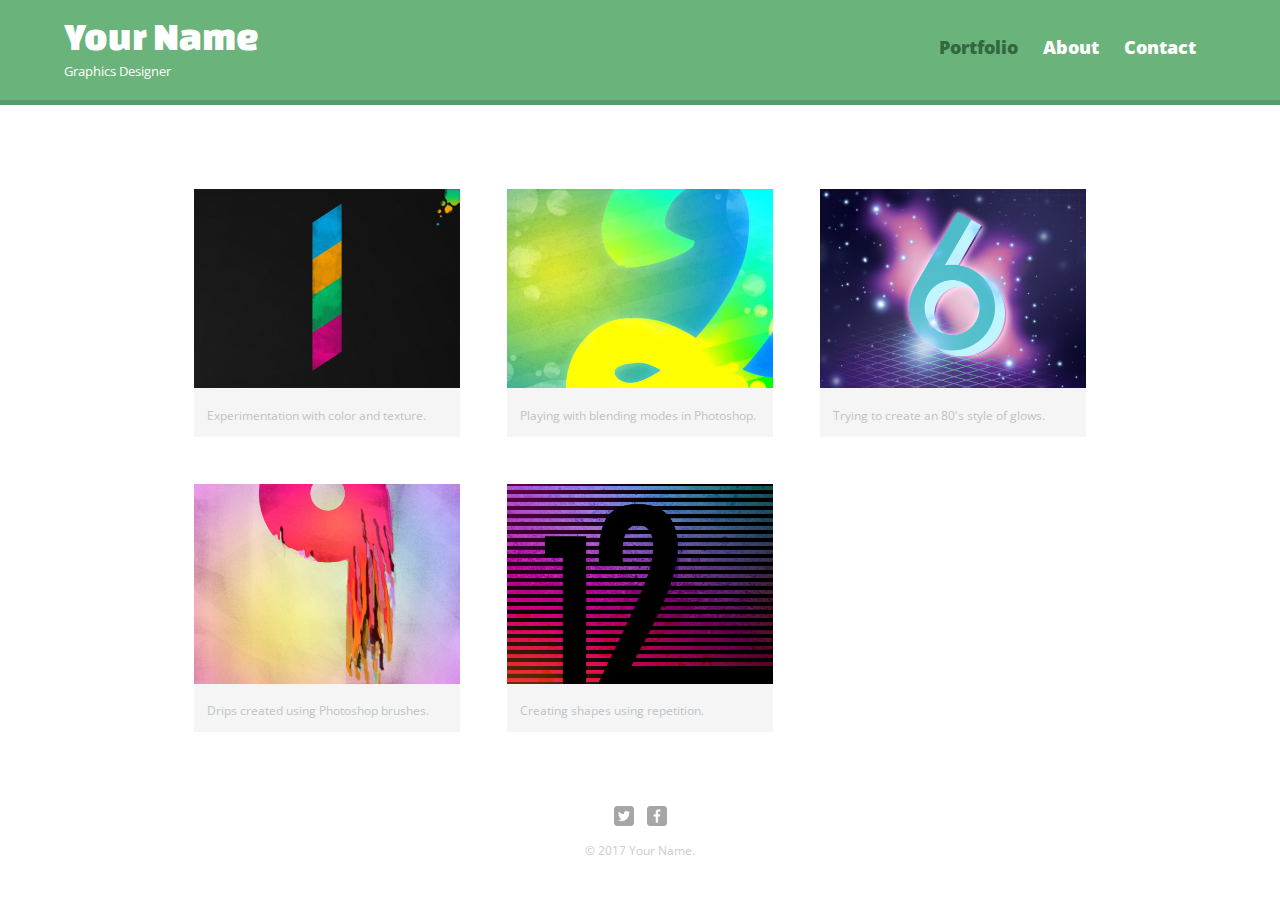
==== responsive_tutorial/index.html @ 108ee504 "add responsive tutorial" ====
<!DOCTYPE html>
<html>
  <head>
    <meta charset="utf-8">
    <title>Portfolio Website</title>
    <link rel="stylesheet" href="css/normalize.css">
    <link href='http://fonts.googleapis.com/css?family=Changa+One|Open+Sans:400italic,700italic,400,700,800' rel='stylesheet' type='text/css'>
    <link rel="stylesheet" href="css/main.css">
    <link rel="stylesheet" href="css/responsive.css">
    <meta name="viewport" content="width=device-width, initial-scale=1.0">
  </head>
  <body>
    <header>
      <a href="index.html" id="logo">
        <h1>Your Name</h1>
        <h2>Graphics Designer</h2>
      </a>
      <nav>
        <ul>
          <li><a href="index.html" class="selected">Portfolio</a></li>
          <li><a href="about.html">About</a></li>
          <li><a href="contact.html">Contact</a></li>
        </ul>
      </nav>
    </header>
    <div id="wrapper">
      <section>
        <ul id="gallery">
          <li>
            <a href="img/numbers-01.jpg">
              <img src="img/numbers-01.jpg" alt="">
              <p>Experimentation with color and texture.</p>
            </a>
          </li>
          <li>
            <a href="img/numbers-02.jpg">
              <img src="img/numbers-02.jpg" alt="">
              <p>Playing with blending modes in Photoshop.</p>
            </a>
          </li>
          <li>
            <a href="img/numbers-06.jpg">
              <img src="img/numbers-06.jpg" alt="">
              <p>Trying to create an 80's style of glows.</p>
            </a>
          </li>
          <li>
            <a href="img/numbers-09.jpg">
              <img src="img/numbers-09.jpg" alt="">
              <p>Drips created using Photoshop brushes.</p>
            </a>
          </li>
          <li>
            <a href="img/numbers-12.jpg">
              <img src="img/numbers-12.jpg" alt="">
              <p>Creating shapes using repetition.</p>
            </a>
          </li>
        </ul>
      </section>
      <footer>
        <!-- Link to Twitter -->
        <a href="http://twitter.com/"><img src="img/twitter-wrap.png" alt="Twitter Logo" class="social-icon"></a>

        <!-- Link to Facebook -->
        <a href="http://facebook.com/"><img src="img/facebook-wrap.png" alt="Facebook Logo" class="social-icon"></a>
        <p>&copy; 2017 Your Name.</p>
      </footer>
    </div>
  </body>
</html>
---- responsive_tutorial/css/main.css ----
/* GENERAL STYLE */

body {
  font-family: 'Open Sans', sans-serif;
}

#wrapper {
  max-width: 940px;
  margin: 0 auto;
  padding: 0 5%;
}

a {
  text-decoration: none;
}

img {
  max-width: 100%;
}

h3 {
  margin: 0 0 1em 0;
}



/* HEADER STYLE */

header {
  float: left;
  margin: 0 0 30px 0;
  padding: 5px 0 0 0;
  width: 100%;
}

#logo {
  text-align: center;
  margin: 0;
}

h1 {
  font-family: 'Changa One', sans-serif;
  margin: 15px 0;
  font-size: 1.75em;
  font-weight: normal;
  line-height: 0.8em;
}

h2 {
  font-size: 0.75em;
  margin: -5px 0 0;
  font-weight: normal;
}



/* NAV STYLE */

nav {
  text-align: center;
  padding: 10px 0;
  margin: 20px 0 0;
}

nav ul {
  list-style: none;
  margin: 0 10px;
  padding: 0;
}

nav li {
  display: inline-block;
}

nav a {
  font-weight: 800;
  padding: 15px 10px;
}



/* FOOTER STYLE */

footer {
  font-size: 0.75em;
  text-align: center;
  clear: both;
  padding-top: 50px;
  color: #ccc;
}

.social-icon {
  width: 20px;
  height: 20px;
  margin: 0 5px;
}



/* PORTFOLIO PAGE STYLE */

#gallery {
  margin: 0;
  padding: 0;
  list-style: none;
}

#gallery li {
  float: left;
  width: 45%;
  margin: 2.5%;
  background-color: #f5f5f5;
  color: #bdc3c7;
}

#gallery li a p {
  margin: 0;
  padding: 5%;
  font-size: 0.75em;
  color: #bdc3c7
}



/* ABOUT PAGE STYLE*/

.profile-photo {
  display: block;
  max-width: 150px;
  margin: 0 auto 30px;
  border-radius: 100%;
}



/* CONTACT PAGE STYLE */

.contact-info {
  list-style: none;
  padding: 0;
  margin: 0;
  font-size: 0.9em;
}

.contact-info a {
  display: block;
  min-height: 20px;
  background-repeat: no-repeat;
  background-size: 20px 20px;
  padding: 0 0 0 30px;
  margin: 0 0 10px;
}

.contact-info li.phone a {
  background-image: url('../img/phone.png');
}

.contact-info li.mail a {
  background-image: url('../img/mail.png');
}

.contact-info li.twitter a {
  background-image: url('../img/twitter.png');
}



/* COLORS */

/* body colors */
body {
  background-color: #fff;
  color: #999;
}

/* green header */
header {
  background: #6ab47b;
  border-color: #599a68;
}

/* background on mobile */
nav {
  background: #599a68;
}

/* logo text */
h1, h2 {
  color: #fff;
}

/* links */
a {
  color: #6ab47b;
}

/* nav link */
nav a, nav a:visited {
  color: #fff;
}

/* selected nav link */
nav a.selected, nav a:hover {
  color: #32673f;
}
---- responsive_tutorial/css/responsive.css ----
@media screen and (min-width: 480px) {
  
  /* TWO COLUMN LAYOUT*/
  
  #primary {
    width: 50%;
    float: left;
  }
  
  #secondary {
    width: 40%;
    float: right;
  }
  

  
  /* PORTFOLIO PAGE RESPONSIVE */
  
  #gallery li {
    width: 28.3333%;
  }
  
  #gallery li:nth-child(4n) {
    clear: left;
  }
  
  /* ABOUT PAGE RESPONSIVE */
  
  .profile-photo {
    float: left;
    margin: 0 5% 90px 0;
  }
  
}

@media screen and (min-width: 660px) {

  /* HEADER RESPONSIVE */

  nav {
    background: none;
    float: right;
    font-size: 1.125em;
    margin-right: 5%;
    text-align: right;
    width: 45%;
  }
  
  #logo {
    float: left;
    margin-left: 5%;
    text-align: left;
    width: 45%;
  }
  
  h1 {
    font-size: 2.5em;
  }
  
  h2 {
    font-size: 0.825em;
    margin-bottom: 20px;
  }
  
  header {
    border-bottom: 5px solid #599a68;
    margin-bottom: 60px;
  }}
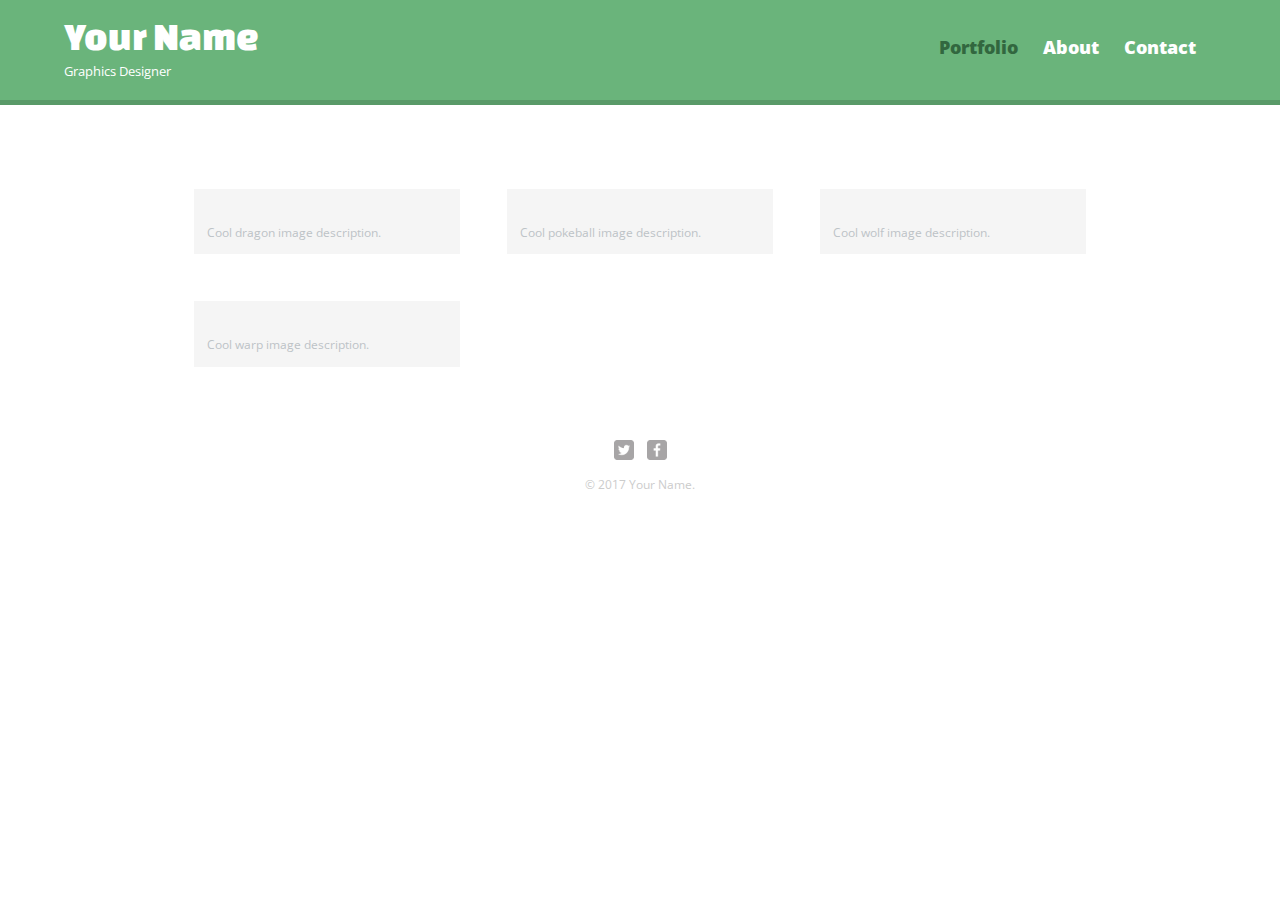
==== commit 7deb5cc8: "use external images" ====
--- a/responsive_tutorial/index.html
+++ b/responsive_tutorial/index.html
@@ -27,33 +27,27 @@
       <section>
         <ul id="gallery">
           <li>
-            <a href="img/numbers-01.jpg">
-              <img src="img/numbers-01.jpg" alt="">
-              <p>Experimentation with color and texture.</p>
+            <a href="https://wallpaperbrowse.com/media/images/cool-pic-4.jpg">
+              <img src="https://wallpaperbrowse.com/media/images/cool-pic-4.jpg" alt="">
+              <p>Cool dragon image description.</p>
             </a>
           </li>
           <li>
-            <a href="img/numbers-02.jpg">
-              <img src="img/numbers-02.jpg" alt="">
-              <p>Playing with blending modes in Photoshop.</p>
+            <a href="https://wallpaperbrowse.com/media/images/Cool-HD-Wallpapers-1_9j9pfu8.jpg">
+              <img src="https://wallpaperbrowse.com/media/images/Cool-HD-Wallpapers-1_9j9pfu8.jpg" alt="">
+              <p>Cool pokeball image description.</p>
             </a>
           </li>
           <li>
-            <a href="img/numbers-06.jpg">
-              <img src="img/numbers-06.jpg" alt="">
-              <p>Trying to create an 80's style of glows.</p>
+            <a href="https://wallpaperbrowse.com/media/images/cool-pictures-24.jpg">
+              <img src="https://wallpaperbrowse.com/media/images/cool-pictures-24.jpg" alt="">
+              <p>Cool wolf image description.</p>
             </a>
           </li>
           <li>
-            <a href="img/numbers-09.jpg">
-              <img src="img/numbers-09.jpg" alt="">
-              <p>Drips created using Photoshop brushes.</p>
-            </a>
-          </li>
-          <li>
-            <a href="img/numbers-12.jpg">
-              <img src="img/numbers-12.jpg" alt="">
-              <p>Creating shapes using repetition.</p>
+            <a href="http://www.planwallpaper.com/static/images/6996704-cool-green-and-black-backgrounds_69coodH.jpg">
+              <img src="http://www.planwallpaper.com/static/images/6996704-cool-green-and-black-backgrounds_69coodH.jpg" alt="">
+              <p>Cool warp image description.</p>
             </a>
           </li>
         </ul>
